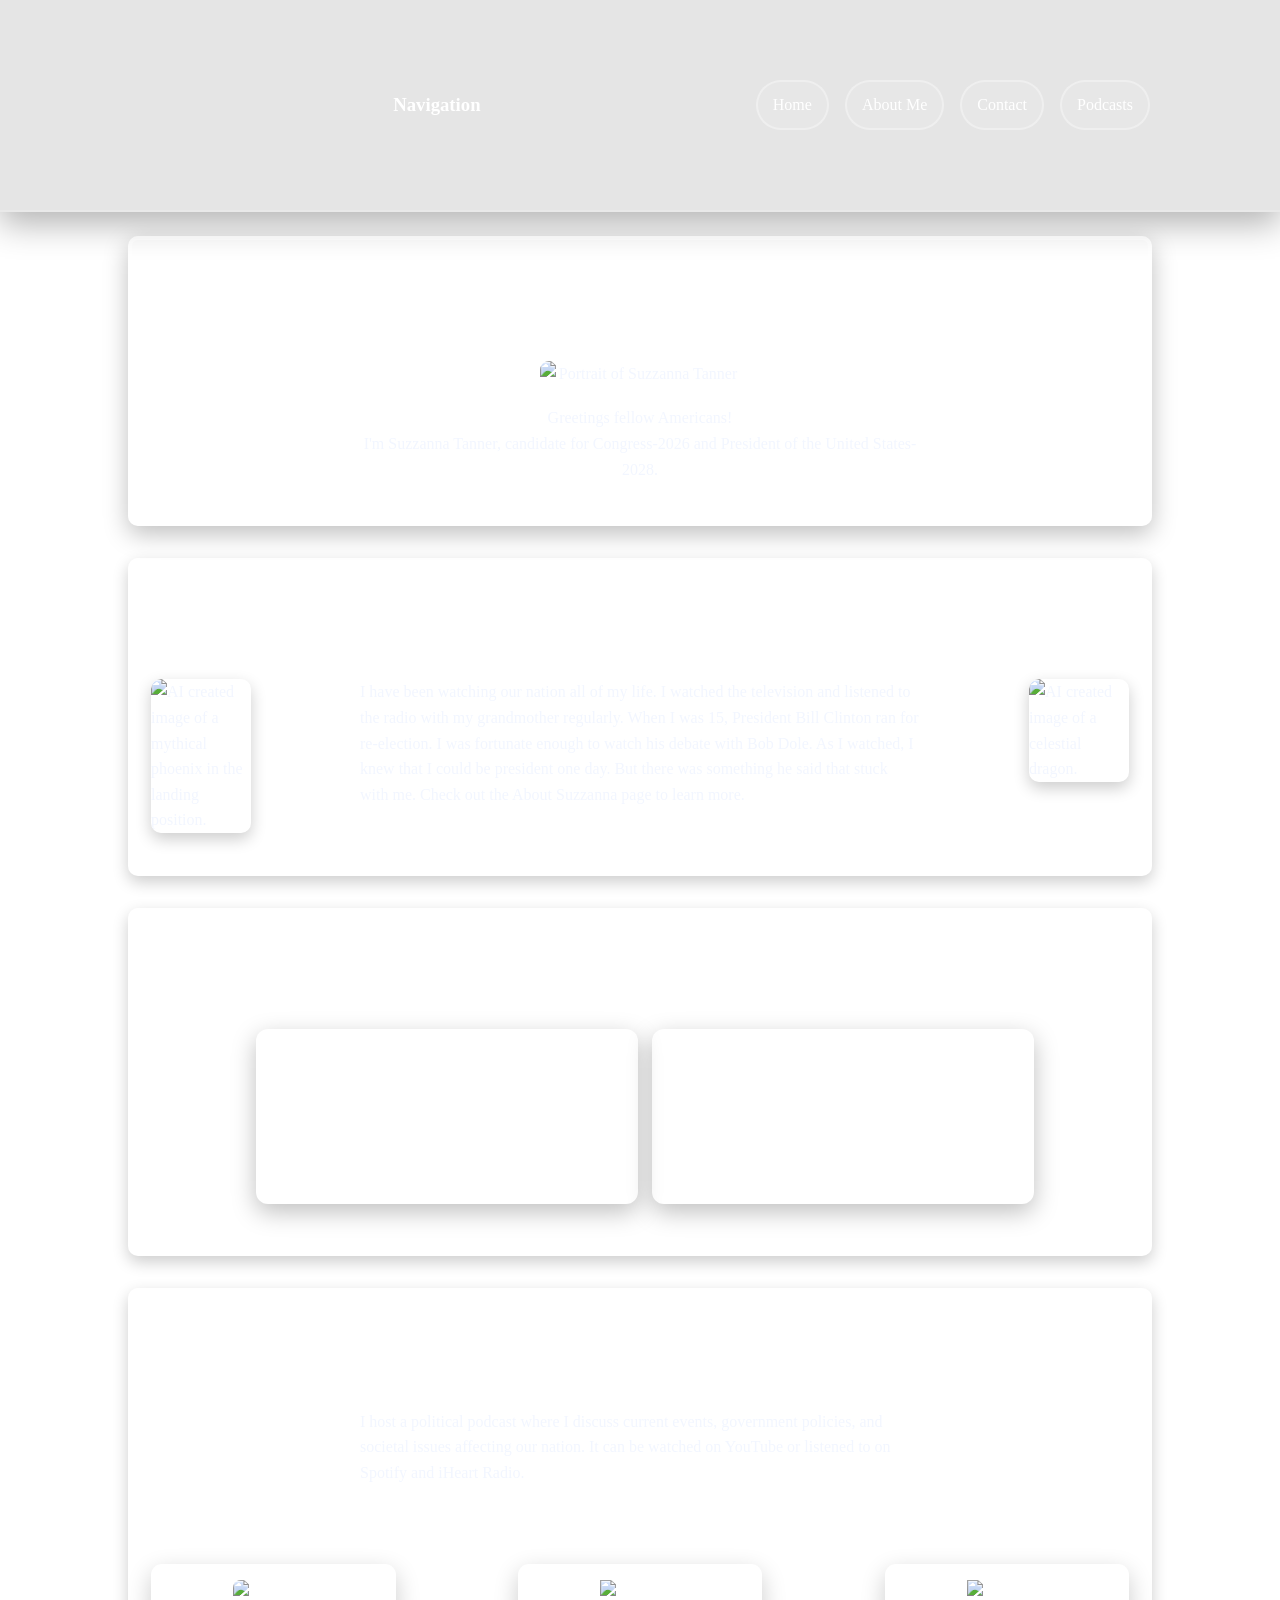
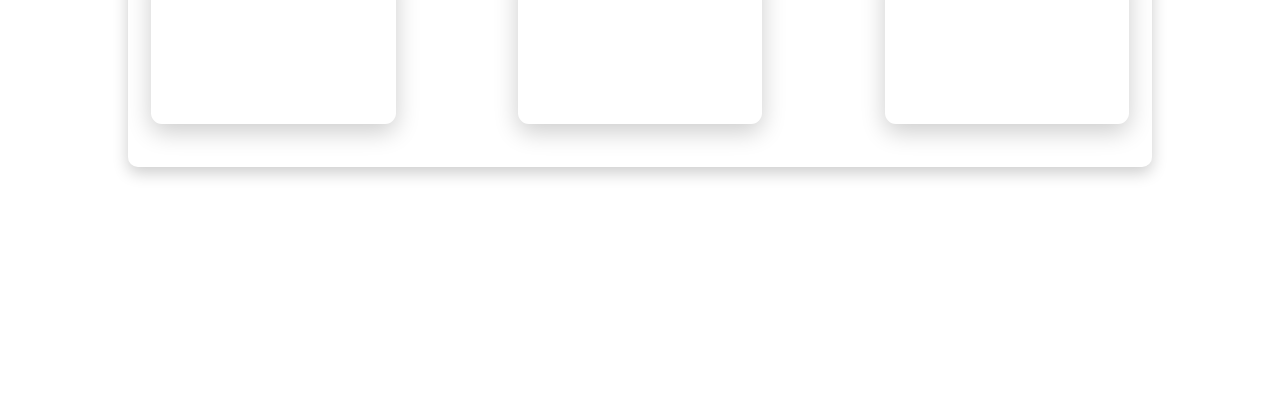
==== index.html @ 9e181cb2 "Rename HomePage.html to index.html" ====
<!-- This is the main HTML file for Suzzanna Tanner's website -->
 <!-- The Document is HTML and the language is set to English -->
<!DOCTYPE html>
<html lang="en">
    <!-- The head section contains metadata and the title of the webpage -->
<head>
    <meta charset="UTF-8">
    <meta name="viewport" content="width=device-width, initial-scale=1.0">
    <link rel="stylesheet" href="HomePageStyles.css"> <!-- Link to external CSS file for styling -->
    <title>Suzzanna Tanner</title>
</head>
<!-- The body section contains the content of the webpage -->
<body> 
    <!-- Navigation menu with links to different pages of the website in an unordered list -->
    <header>         
        <nav><h3>Navigation</h3>
            <ul>
                <li><a href="#hero">Home</a></li> <!--Links to Hero section-->
                <li><a href="#about">About Me</a></li> <!--Links to About Me section-->
                <li><a href="#contact">Contact</a></li> <!--Links to Contact section-->
                <li><a href="#podcasts">Podcasts</a></li> <!--Links to Podcasts section-->
            </ul>
        </nav>
    </header>
    
    <main>
        <!-- Main content of the webpage including a heading, an image, and a paragraph -->
        <section id="hero">
        <h1>Welcome to Suzzanna Tanner's Website</h1>
        <!-- An image of Suzzanna Tanner -->
        <img src="Images/20230826_120033.jpg" alt="Portrait of Suzzanna Tanner">
        
        <!-- A paragraph introducing Suzzanna Tanner -->    
        <p>Greetings fellow Americans!</p>
        <p> I'm Suzzanna Tanner, candidate for Congress-2026 and President of the United States-2028.</p>
        </section>
        <!-- A section for the "About Me" content with a heading and a paragraph describing Suzzanna Tanner's background and interests -->
        <section id="about">
        <h2>About Me</h2> 
        <!-- A side image placeholder  -->
        <div class="about-layout">
            <div class="about-image-1">
                <img src="Images/Landing_Phoenix.jpg" alt="AI created image of a mythical phoenix in the landing position.">
            </div>
            <p>
                I have been watching our nation all of my life. I watched the television and listened to the radio with my grandmother regularly. 
                When I was 15, President Bill Clinton ran for re-election. I was fortunate enough to watch his debate with Bob Dole. 
                As I watched, I knew that I could be president one day. But there was something he said that stuck with me. Check out the About Suzzanna page to learn more.
            </p>
            
            <div class="about-image-2">
                <img src="Images/Celestial_Dragon.jpeg" alt="AI created image of a celestial dragon.">
            </div>
        </div>

         </section>
         <!-- A section for contact information with links to social media profiles in an unordered list -->
        <section id="contact">
        <h2>Contact me on social media.</h2>
        
        <!-- Social Media Links -->    
        <div class="social-box-1">
            <ul>
                <li><a href="https://www.facebook.com/suzzanna.tanner">Facebook</a></li>
                <li><a href="https://www.instagram.com/suzzanna.tanner/">Instagram</a></li>
                <li><a href="https://www.linkedin.com/in/suzzannatanner/">LinkedIn</a></li>
                <li><a href="https://x.com/SuzzannaTanner">X (Twitter)</a></li>
        </ul>
        </div>

        <div class="social-box-2">
            <ul>
                <li><a href="https://www.tiktok.com/@suzzannatanner?lang=en">TikTok</a></li>
                <li><a href="https://bsky.app/profile/suzzannatanner.bsky.social">Bluesky</a></li> 
                <li><a href="https://www.threads.com/@suzzannatanner">Threads</a></li>
                <li><a href="https://theevergreenblueprint.substack.com/">Substack</a></li>
        </ul>
        </div>      
        </section>
        <!-- A section for podcasts with a heading, a paragraph describing the podcast content, and links to different podcast platforms in an unordered list -->
        <section id="podcasts">
        <h2>Podcasts</h2>
        <p>I host a political podcast where I discuss current events, government policies, and societal issues affecting our nation. It can be watched on YouTube or listened to on Spotify and iHeart Radio.</p>
            <h2>State of Our Nation Podcast</h2>

        <!-- This is the grid for the podcast platforms -->
        <div > 
        <ul class="podcast-grid">
            <!--Podcast platforms and images-->
            <div class="Youtube">
                <div class="youtube-img">
                    <img src="Images/FiresideChatFrontSlide_Crop.png" alt="Fireside Chat Podcast">
                </div>
                <li><a href="https://www.youtube.com/playlist?list=PL2fd8_oJhN5TcVqTaIOp_2Dasd1ge1Ng7"><h3>YouTube - Video</h3></a></li>
            </div>

            <div class="Spotify">
                <img class="rss-img" src="Images/American_Phoenix.jpeg" alt="RSS Thumbnail">
                <li><a href="https://www.spotify.com/suzzanna_tanner_podcast"><h3>Spotify - Audio</h3></a></li>
            </div>
            <!-- This platform uses the same RSS thumbnail as Spotify -->
            <div class="iHeartRadio">
                <img class="rss-img" src="Images/American_Phoenix.jpeg" alt="RSS Thumbnail">
                <li><a href="https://www.iheart.com/podcast/269-state-of-our-nation-324250302"><h3>iHeart Radio - Audio</h3></a></li>
            </div>
        </ul>
        </div>
        </section>
        
    </main>
    <!-- Footer section with copyright information -->
    <footer>
        <!-- Footer section with copyright information -->
        <p>&copy; 2024 Suzzanna Tanner. All rights reserved.</p>
    </footer>
</body>
</html>
---- HomePageStyles.css ----
/* styles.css - External CSS file for styling the MySite.html webpage */
/* For the body and background */
body {
    font-family: "Times New Roman", Arial, sans-serif;
    margin: 0;
    padding: 0;
    background-image: url('Images/Varigated_Blue_Reverse_Radial.jpg'); /* Change to an image */
    background-size: cover; /* Ensures the background image covers the entire viewport */
    background-position: center; /* Centers the background image */
    color: #f2f6ff;
    line-height: 1.6;
}

ul {
    list-style-type: none; /* Removes default bullet points from the list */
}

/*Style for heading 1, 2, and 3*/
h1, h2, h3 {
    color: #ffffff; /* White color for headings */
    text-align: center; /* Center-aligns the headings for a balanced look */
    padding: 0px 15px; /* Adds padding to the left and right of headings for better spacing on smaller screens */
}

a {
    color: #ffffff;
    text-decoration: none;
}
/*Style for links on hover*/
a:hover {
    color: #f6ff00;
    text-decoration: underline;
    
}

/*Style for links when they are focused (tabbing through the content links), adds an outline for better accessibility*/
a:focus-visible {
    outline: 2px solid #94ff97;
    outline-offset: 4px;
}
/*Style for the main content area and sections*/
main {
    padding: 24px;
    max-width: 1024px;
    margin: 0 auto;
}
/*Style for sections and navigation list items*/
section { /* Adds spacing between sections for better readability */
    margin-bottom: 32px;
}

/*Style for navigation unordered list and items and removes bullet points*/
nav {
    max-width: 1020px; /* Sets a maximum width for the navigation bar to prevent it from stretching too wide on large screens */
    margin: 0 auto;/* Centers the navigation bar horizontally within the viewport */
    justify-content: space-between; /* Aligns navigation items to the start of the nav bar */
    gap: 12px; /* Adds space between navigation items for better readability */
    padding: 0 15px; /* Adds horizontal padding to the nav bar for better spacing on smaller screens */
    display: flex; /* Uses flexbox to layout navigation items in a row */ 
    align-items: center; /* Vertically centers the navigation items within the nav bar */
} 

nav h3 {
    margin-left: auto; /* Pushes the h3 element to the right side of the navigation bar */
    padding: 0;/* Removes any default padding from the h3 element for a cleaner look */
}

/* makes navigation links look like buttons with padding, border, rounded corners, and a semi-transparent background for a modern and clean appearance */
nav a {
    display: inline-block;
    padding: 10px 15px;
    border: 2px solid rgba(255, 255, 255, 0.35);
    border-radius: 999px;
    background-color: rgba(255, 255, 255, 0.08);
}
nav ul {
    display: flex; /* Uses flexbox to layout navigation items in a row */
    flex-wrap: wrap; /* Allows navigation items to wrap to the next line on smaller screens */
    gap: 16px; /* Adds space between navigation items for better readability */
    margin-left: auto; /* Pushes the navigation list to the right side of the navigation bar */
    padding: 0; /* Removes default padding from the list for a cleaner look */
}

/*Style for navigation list items, adds spacing and padding for better readability*/
nav li {
    margin: 0;
    padding: 0;
}
/*Style for the hero section, adds a semi-transparent background, border, padding, and rounded corners for a visually appealing look*/
#hero,
#contact,
#about,
#podcasts {
    background-color: rgba(255, 255, 255, 0.08); /* Semi-transparent background */
    border: 3px solid rgba(255, 255, 255, 0.2);
    padding: 40px 20px;
    border-radius: 10px;
}
/*Style for the hero section, makes it slightly more opaque and adds a thicker border for emphasis*/   
#hero {
    box-shadow: 0 8px 24px rgba(0, 0, 0, 0.25); /* Adds a subtle shadow for depth */
    background-color: rgba(255, 255, 255, 0.1); /* Slightly more opaque for the hero section */
    border: 4px solid rgba(255, 255, 255, 0.3);
    text-align: center; /* Centers the content within the hero section */
}
/*Style for the header, adds padding to create space around the content and improve readability*/   
header {
    padding: 64px 40px;
    text-align: center;
    box-shadow: 0 12px 32px rgba(0, 0, 0, 0.3); /* Adds a subtle shadow for depth */
    border-bottom: 2px solid rgba(255, 255, 255, 0.15);
    background-color: rgba(0, 0, 0, 0.1); /* Semi-transparent background for the header */
}

#hero img {
    max-width: 200px;
    width: 100%;
    height: auto;
    display: block;
    margin: 16px auto;
    border-radius: 12px;
    border: 3px solid rgba(255, 255, 255, 0.35);
}
#about,
#contact,
#podcasts {
    box-shadow: 0 6px 16px rgba(0, 0, 0, 0.2); /* Adds a subtle shadow for depth */
    transition: box-shadow 0.3s ease; /* Smooth transition for the shadow effect on hover */
}
#contact {
    text-align: center; /* Centers the content within the contact section */
}

#about:hover,
#contact:hover,
#podcasts:hover {
    box-shadow: 0 10px 24px rgba(0, 0, 0, 0.3); /* Increases shadow on hover for a more interactive feel */
}

footer {
    color: #ffffff;
    text-align: center;
    padding: 32px 24px;
    border-top: 1px solid rgba(255, 255, 255, 0.15);
    margin-top: 48px;
    color: rgba(255, 255, 255, 0.7);
}

section p {
    margin: 0 auto;
    max-width: 70ch;
}


.about-layout {
    display: flex;
    align-items: flex-start;
    gap: 16px;
    flex-wrap: wrap;
    }

.about-image-1,
.about-image-2 {
    flex: 0 1 220px;
    max-width: 100px;
    border-radius: 10px;
    background-color: rgba(255, 255, 255, 0.12);
    box-shadow: 0 6px 16px rgba(0, 0, 0, 0.2);
    overflow: hidden;
}

.about-image-1 img,
.about-image-2 img {
    display: block;
    width: 100%;
    height: auto;
    border-radius: 10px;
    box-shadow: inset 0 0 0 1px rgba(255, 255, 255, 0.15);
}

.about-layout p {
    flex: 1 1 320px;
}

.social-box-1,
.social-box-2 {
    width: 35%; /* Sets the width of each social box to 35% of the parent container */
    height: auto; /* Allows the height to adjust based on content */
    display: inline-block; /* Allows the social boxes to sit side by side */
    padding: 20px; /* Adds padding inside the social boxes for better spacing of content */
    border-radius: 12px; /* Rounds the corners of the social boxes for a softer look */
    background-color: rgba(255, 255, 255, 0.06);
    box-shadow: 0 8px 24px rgba(0, 0, 0, 0.25);
    margin-bottom: 9px; /* Adds bottom spacing between the two social boxes */
    margin-left: 10px; /* Adds left spacing to separate the social boxes from other content */
    text-align: center;
    text-decoration: none;
    color: #ffffff;
}

/* Style for the podcast grid layout, creates a responsive grid with three columns and spacing between the podcast boxes */
.podcast-grid {
    display: flex; /* Uses flexbox to layout the podcast boxes in a row */
    flex-wrap: wrap; /* Allows the podcast boxes to wrap to the next line on smaller screens */
    gap: 10px; /* Adds space between the podcast boxes for better readability */
    justify-content: space-between; /* Distributes space evenly between the podcast boxes */
    padding: 0px; /* Removes default padding from the podcast grid for a cleaner look */
    margin-bottom: 0px; /* Removes default bottom margin from the podcast grid for a cleaner look */
}

/* Style for individual podcast boxes, adds padding, border, rounded corners, and a 
semi-transparent background for a modern and clean appearance */
.Youtube,
.Spotify,
.iHeartRadio {
    width: 25%; /* Sets the width of each social box to 25% of the parent container */
    height: auto; /* Allows the height to adjust based on content */
    border-radius: 11px; /* Rounds the corners of the social boxes for a softer look */
    background-color: rgba(255, 255, 255, 0.08);
    box-shadow: 0 8px 24px rgba(0, 0, 0, 0.2);
    text-align: center;
    text-decoration: none;
    color: #ffffff;
}

.youtube-img, .rss-img {
    margin-bottom: 10px; /* Adds bottom spacing between the image and the link */
    max-width: 80px;
    width: 100%;
    max-height: 80px;
    display: block;
    margin: 16px auto;
}

.youtube-img img, .rss-img img {
    display: block;
    width: 100%;
    height: auto;
    border-radius: 8px;
}

@media (max-width: 900px) {
    .about-image-1,
    .about-image-2 {
        flex-basis: 100px;
        max-width: 75px;
    }

    .Youtube,
    .Spotify,
    .iHeartRadio {
        width: calc(30% - 10px);
    }

    .youtube-img,
    .rss-img {
        max-width: 72px;
        max-height: 72px;
    }
}

@media (max-width: 600px) {
    .about-layout {
        justify-content: center;
    }
    
    .about-image-2 {
        display: none; /* Hides the second image on smaller screens for better layout */
    }

    .about-image-1 {
        flex: 0 0 50px;
        max-width: 50px;
    }

    .about-layout p { 
        flex-basis: 100%;
    }

    .podcast-grid {
        justify-content: center;
        gap: 12px;
    }

    .Youtube,
    .Spotify,
    .iHeartRadio {
        width: min(280px, 100%);
    }

    .youtube-img,
    .rss-img {
        max-width: 64px;
        max-height: 64px;
    }
}
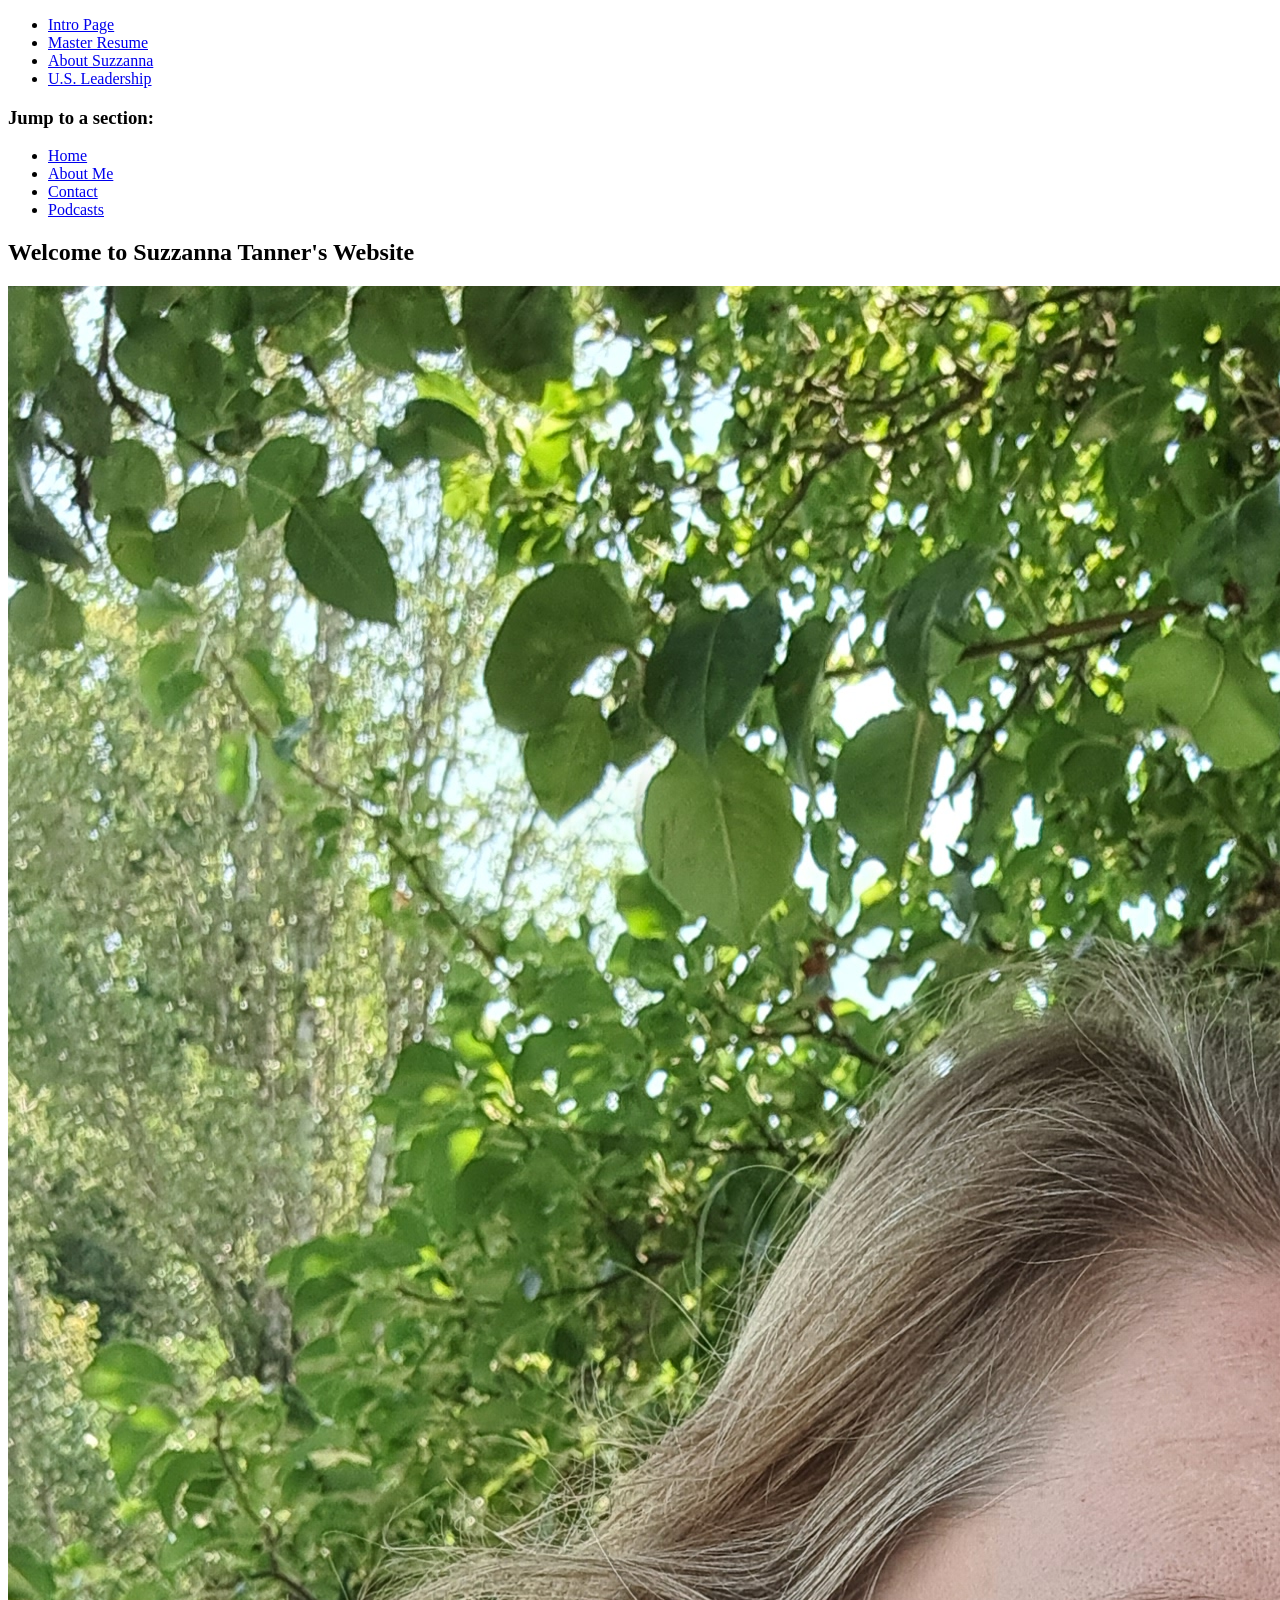
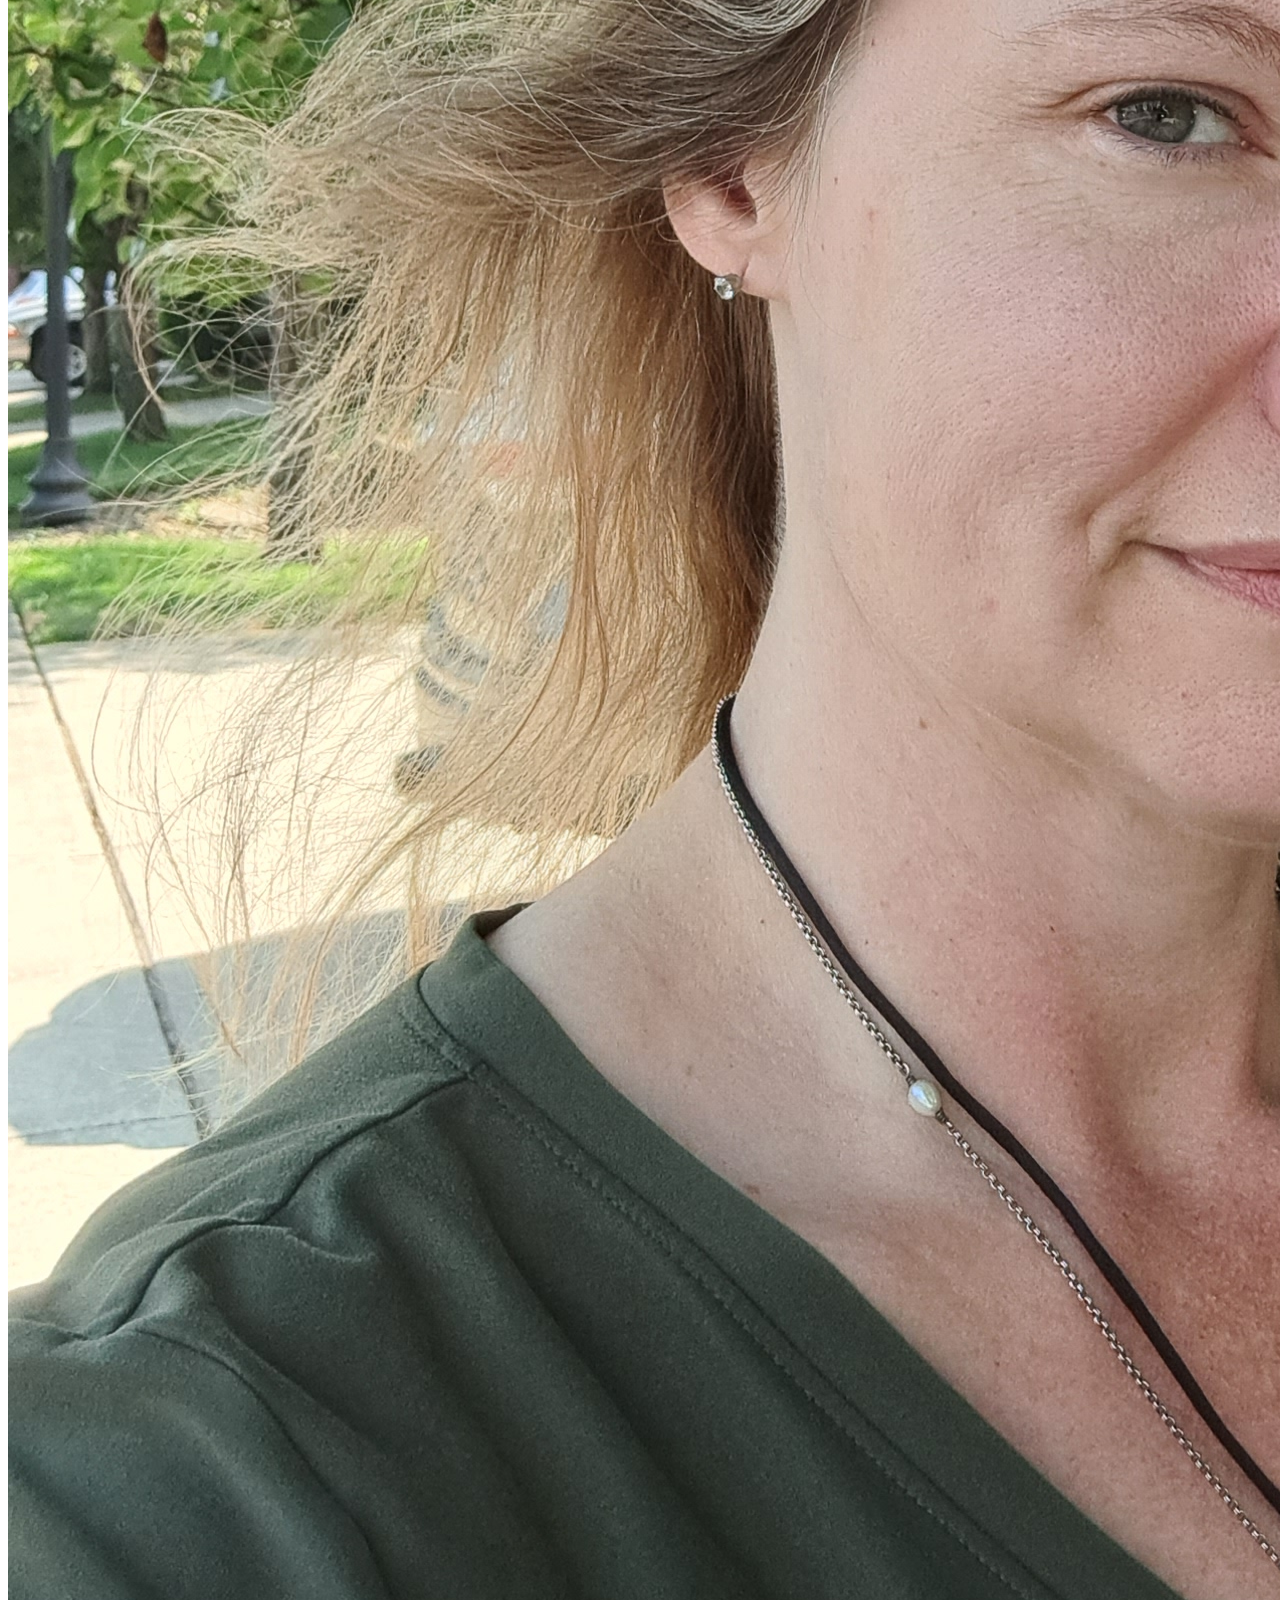
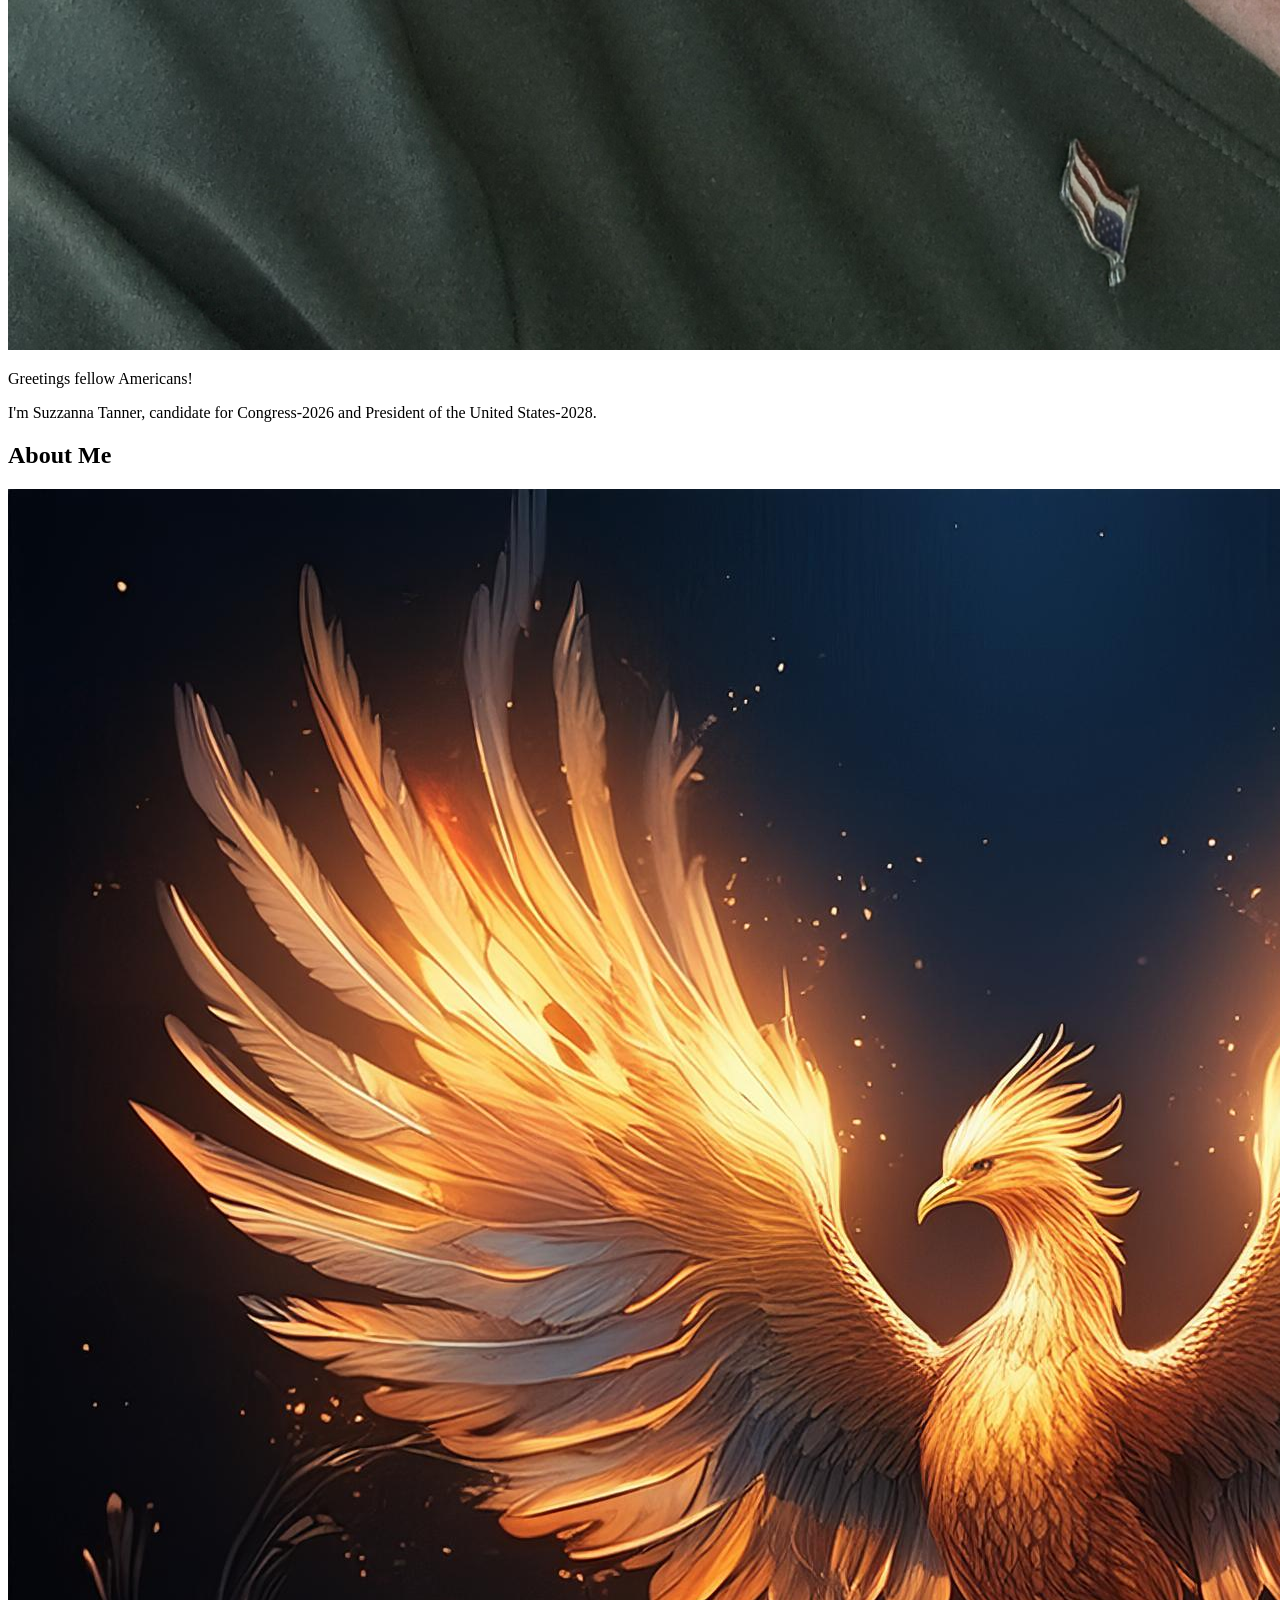
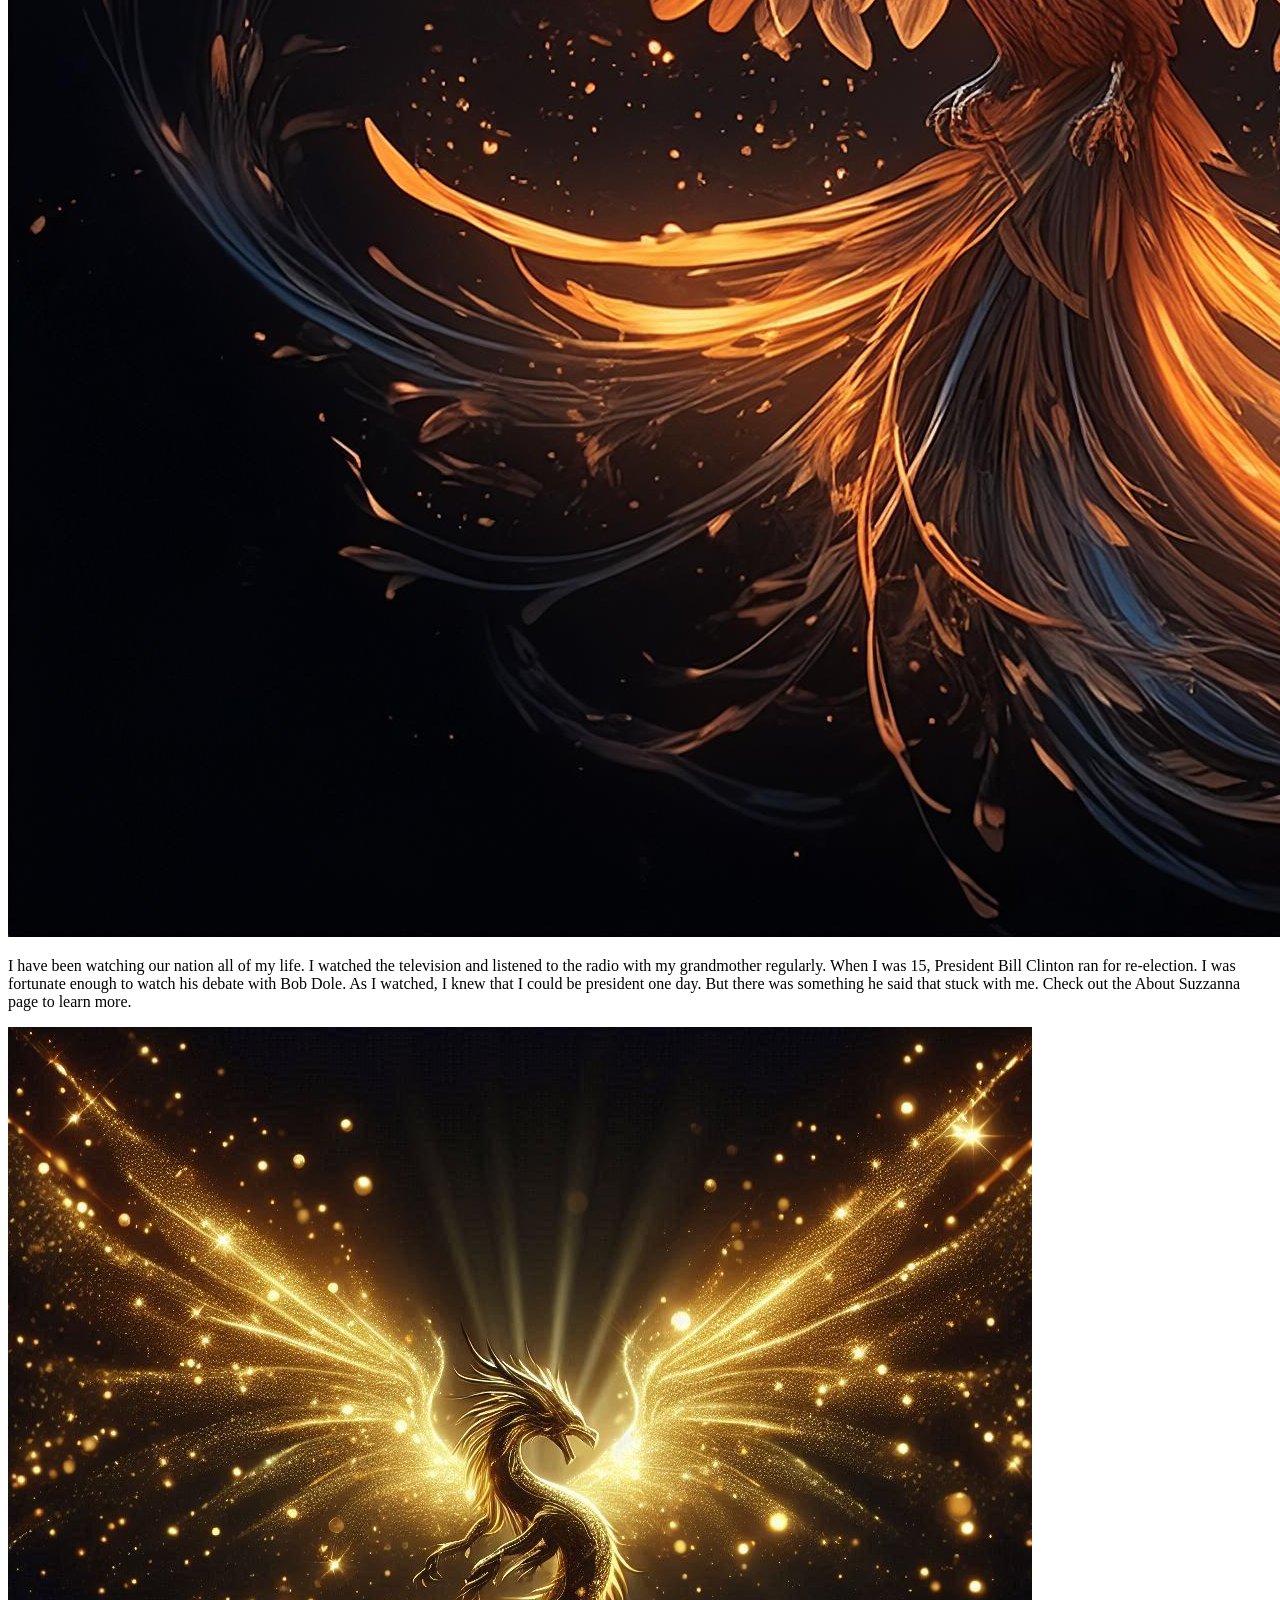
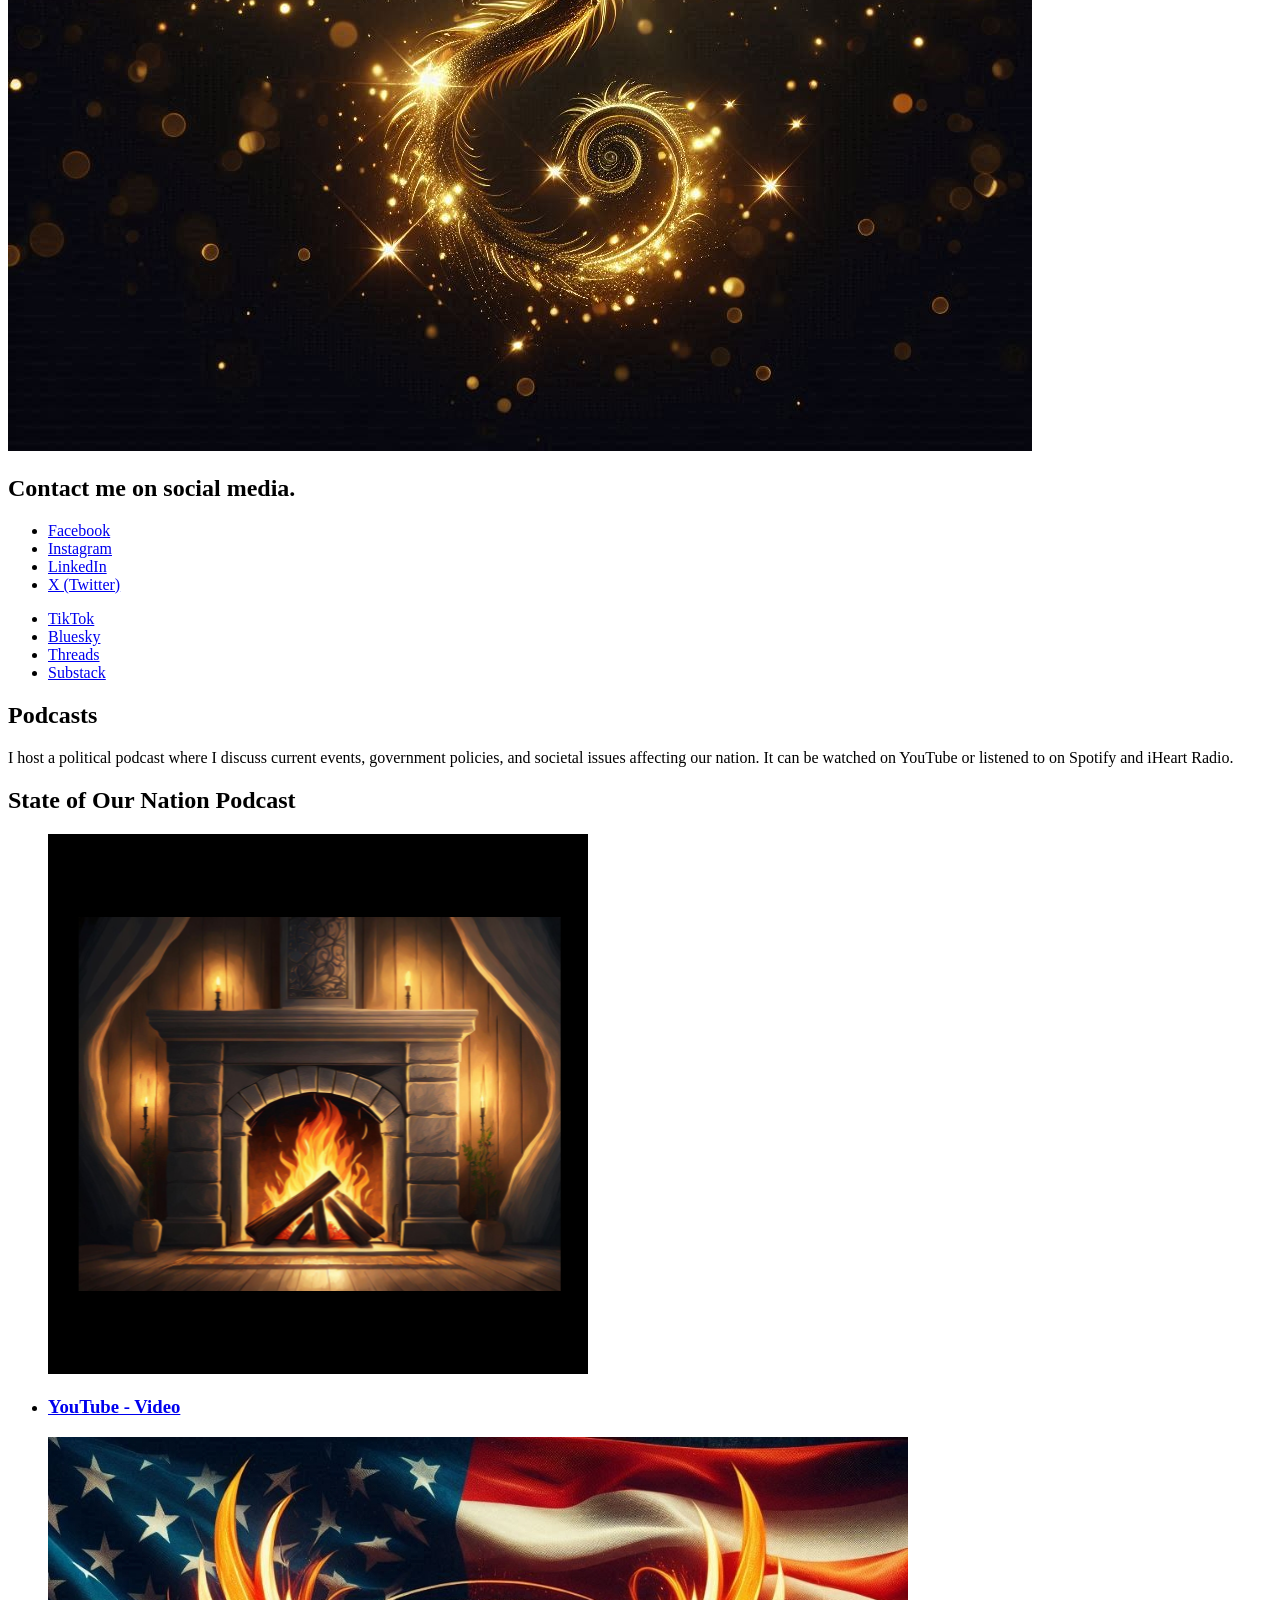
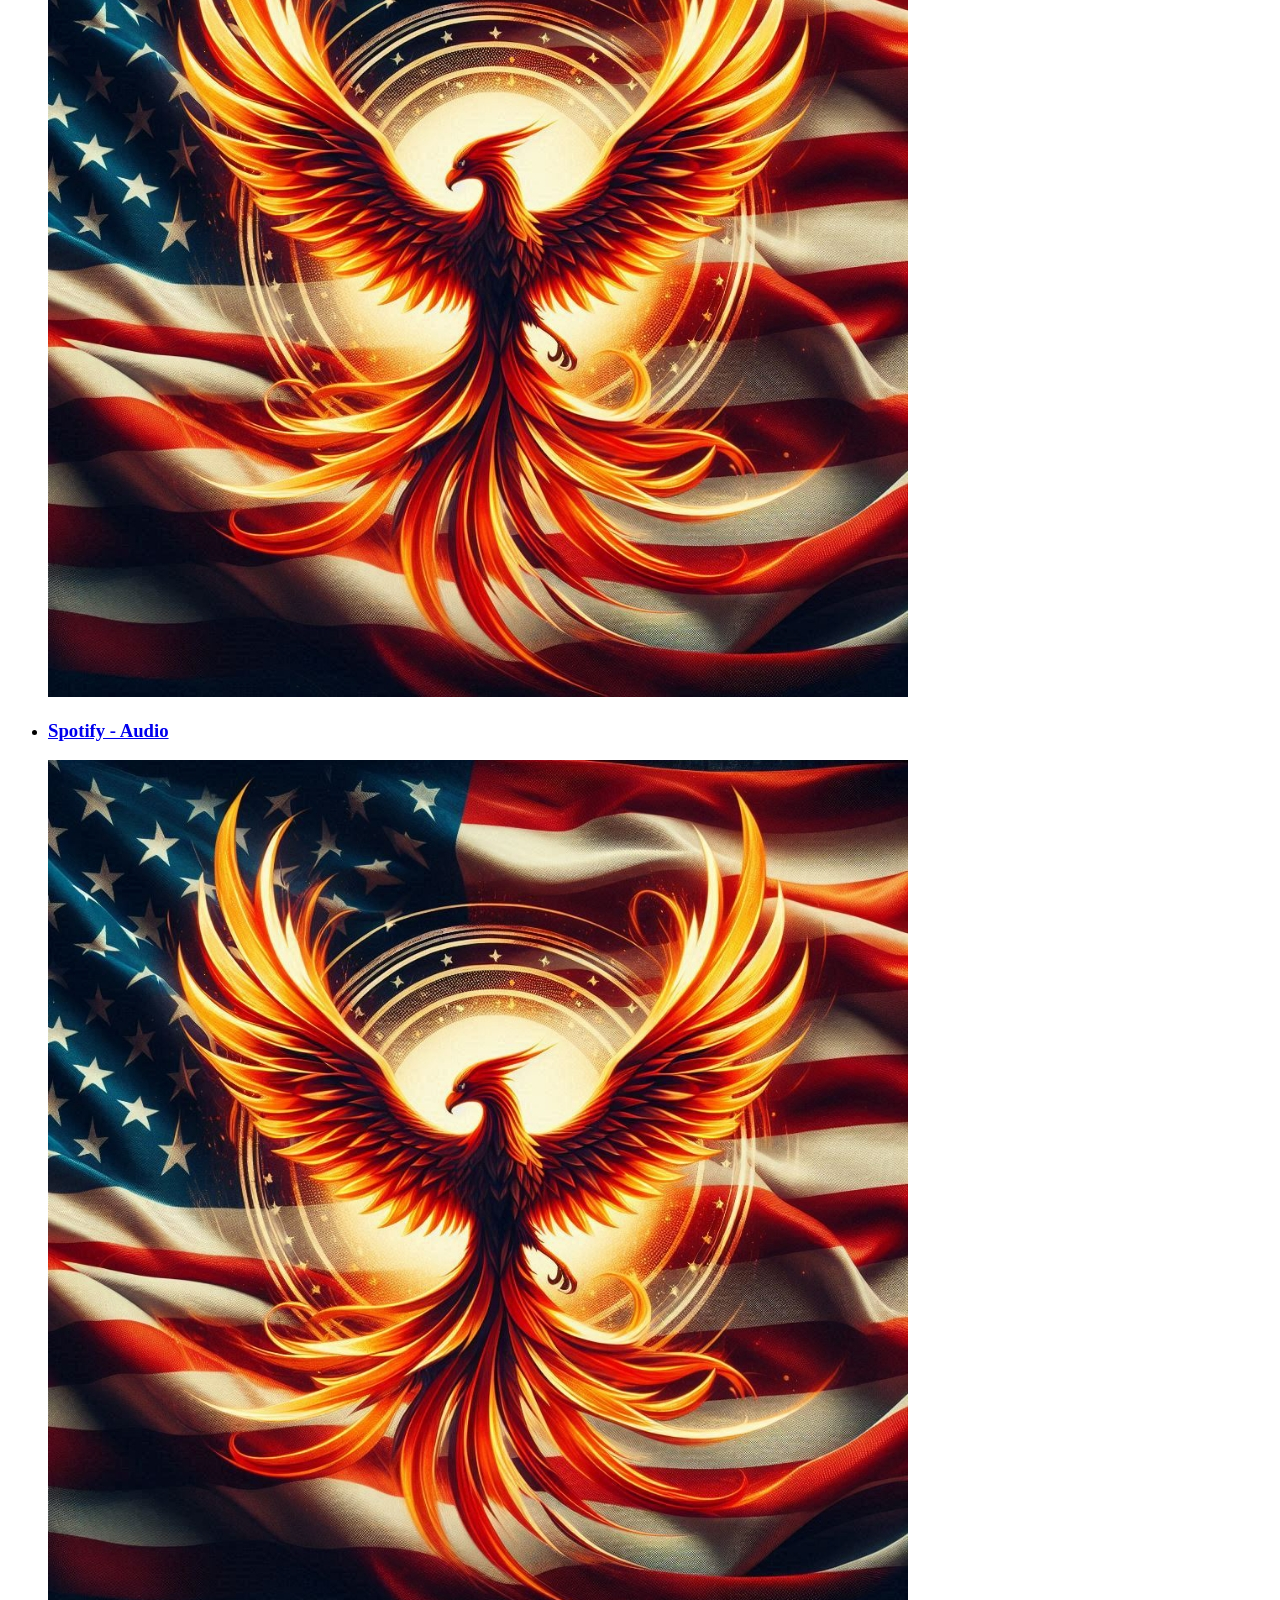
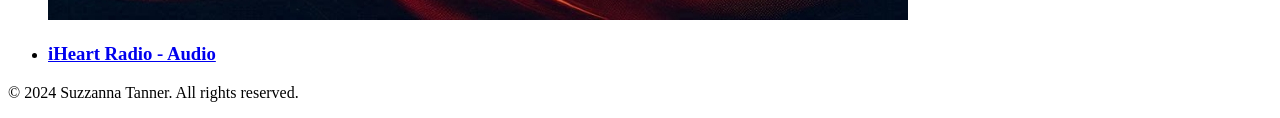
==== commit 056ef025: "Update index.html" ====
--- a/index.html
+++ b/index.html
@@ -6,24 +6,34 @@
 <head>
     <meta charset="UTF-8">
     <meta name="viewport" content="width=device-width, initial-scale=1.0">
-    <link rel="stylesheet" href="HomePageStyles.css"> <!-- Link to external CSS file for styling -->
+    <link rel="stylesheet" href="index.css"> <!-- Link to external CSS file for styling -->
     <title>Suzzanna Tanner</title>
 </head>
 <!-- The body section contains the content of the webpage -->
 <body> 
     <!-- Navigation menu with links to different pages of the website in an unordered list -->
     <header>         
-        <nav><h3>Navigation</h3>
+        <nav>
             <ul>
-                <li><a href="#hero">Home</a></li> <!--Links to Hero section-->
-                <li><a href="#about">About Me</a></li> <!--Links to About Me section-->
-                <li><a href="#contact">Contact</a></li> <!--Links to Contact section-->
-                <li><a href="#podcasts">Podcasts</a></li> <!--Links to Podcasts section-->
+                <li><a href="index.html">Intro Page</a></li>
+                <li><a href="MasterResume.html">Master Resume</a></li>
+                <li><a href="AboutMe.html">About Suzzanna</a></li>
+                <li><a href="OurFuture.html">U.S. Leadership</a></li>
             </ul>
         </nav>
     </header>
-    
+
     <main>
+        <nav id="index-page-nav">           
+                <h3>Jump to a section: </h3>
+                <ul>
+                    <li><a href="#hero">Home</a></li> <!--Links to Hero section-->
+                    <li><a href="#about">About Me</a></li> <!--Links to About Me section-->
+                    <li><a href="#contact">Contact</a></li> <!--Links to Contact section-->
+                    <li><a href="#podcasts">Podcasts</a></li> <!--Links to Podcasts section-->
+                </ul>
+        </nav>
+
         <!-- Main content of the webpage including a heading, an image, and a paragraph -->
         <section id="hero">
         <h1>Welcome to Suzzanna Tanner's Website</h1>
@@ -34,6 +44,7 @@
         <p>Greetings fellow Americans!</p>
         <p> I'm Suzzanna Tanner, candidate for Congress-2026 and President of the United States-2028.</p>
         </section>
+
         <!-- A section for the "About Me" content with a heading and a paragraph describing Suzzanna Tanner's background and interests -->
         <section id="about">
         <h2>About Me</h2> 
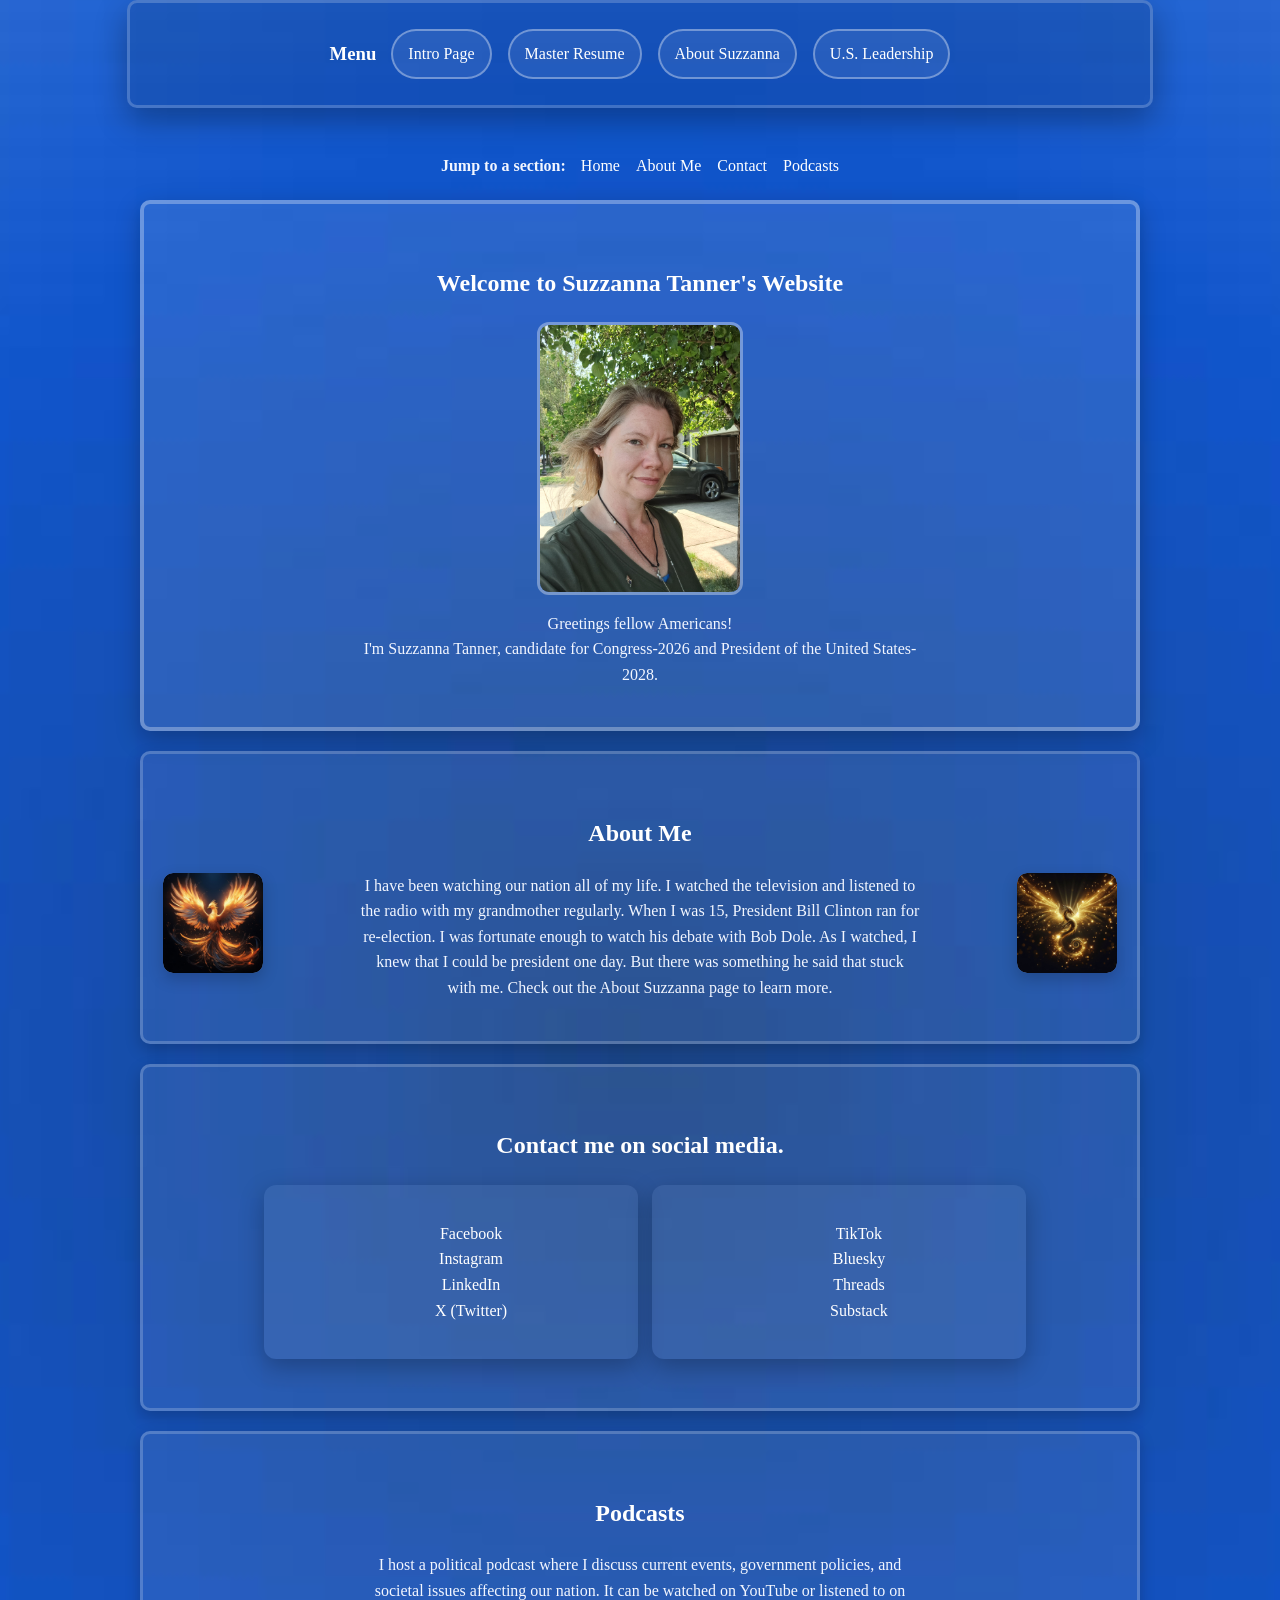
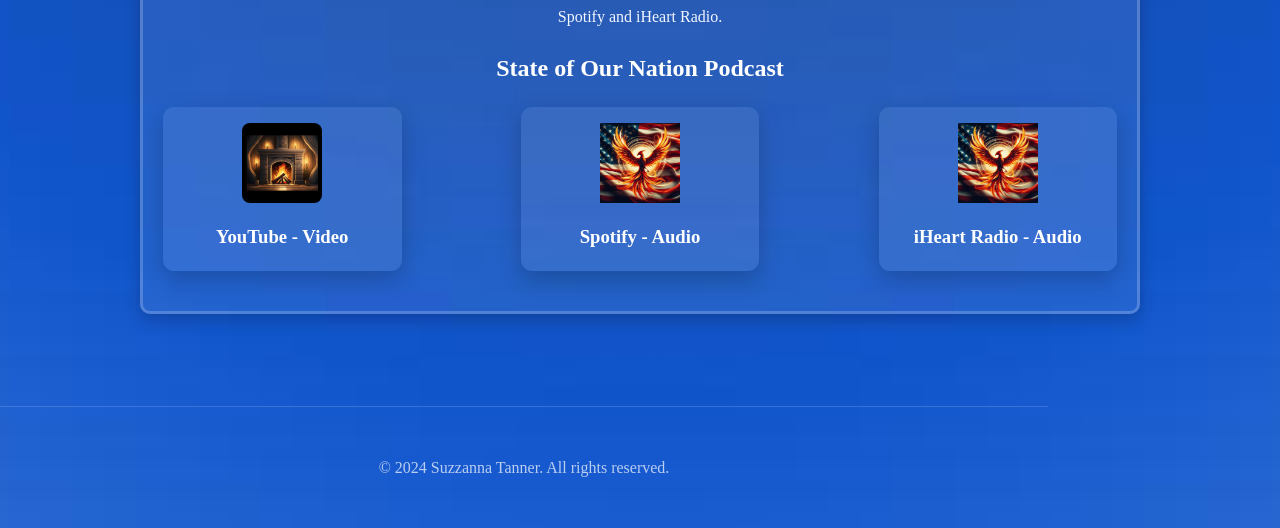
==== commit 9ace28cd: "Update index.html" ====
--- a/index.html
+++ b/index.html
@@ -14,6 +14,7 @@
     <!-- Navigation menu with links to different pages of the website in an unordered list -->
     <header>         
         <nav>
+            <h3>Menu</h3>
             <ul>
                 <li><a href="index.html">Intro Page</a></li>
                 <li><a href="MasterResume.html">Master Resume</a></li>
@@ -25,7 +26,7 @@
 
     <main>
         <nav id="index-page-nav">           
-                <h3>Jump to a section: </h3>
+                <h4>Jump to a section: </h4>
                 <ul>
                     <li><a href="#hero">Home</a></li> <!--Links to Hero section-->
                     <li><a href="#about">About Me</a></li> <!--Links to About Me section-->
--- a/index.css
+++ b/index.css
@@ -0,0 +1,308 @@
+/* styles.css - External CSS file for styling the MySite.html webpage */
+/* For the body and background */
+body {
+    font-family: "Times New Roman", Arial, sans-serif;
+    background-image: url('Images/Varigated_Blue_Reverse_Radial.jpg'); /* Background radial */
+    background-size: cover; /* Ensures the background image covers the entire viewport */
+    background-position: center; /* Centers the background image */
+    color: #f2f6ff;
+    line-height: 1.6;
+}
+
+body, header, #hero, #contact, footer, .social-box-1, .social-box-2, .Youtube, .Spotify, .iHeartRadio,
+h1, h2, h3, #index-page-nav {
+    text-align: center; /* Centers the content within the section */
+}
+
+/*Style for navigation list items, adds spacing and padding for better readability*/
+body, nav li, #index-page-nav {
+    margin: 0;
+    padding: 0;
+}
+
+/*Style for the header, adds padding to create space around the content and improve readability*/   
+header {
+    padding: 10px;
+    box-shadow: 0 12px 32px rgba(0, 0, 0, 0.3); /* Adds a subtle shadow for depth */
+    background-color: rgba(0, 0, 0, 0.1); /* Semi-transparent background for the header */
+}
+
+header, main, nav, footer, #index-page-nav  {
+    max-width: 1000px; /* Sets a maximum width for the navigation bar to prevent it from stretching too wide on large screens */
+}
+
+header, #hero, #contact, #about, #podcasts {
+    border: 3px solid rgba(255, 255, 255, 0.2);
+    border-radius: 10px;
+    margin-bottom: 20px;
+}
+
+ul {
+    list-style-type: none; /* Removes default bullet points from the list */
+}
+
+h1, h2, h3, a, footer, .social-box-1, .social-box-2, .Youtube, .Spotify, .iHeartRadio {
+    color: #ffffff; /* White color for headings */
+}
+
+/*Style for heading 1, 2, and 3*/
+h1, h2, h3 {
+    padding: 0px 15px; /* Adds padding to the left and right of headings for better spacing on smaller screens */
+}
+
+a {
+    text-decoration: none; /* Removes the underline */
+}
+
+/*Style for links on hover*/
+a:hover {
+    color: #f6ff00;
+    text-decoration: underline;
+}
+
+/*Style for links when they are focused (tabbing through the content links), adds an outline for better accessibility*/
+a:focus-visible {
+    outline: 2px solid #94ff97;
+    outline-offset: 4px;
+}
+
+main, nav, header, section p {
+    margin: 0 auto; /* Centers the navigation bar horizontally within the viewport */
+}
+
+/*Style for the main content area and sections*/
+main {
+    padding: 24px;
+}
+
+/*Style for sections and navigation list items*/
+section { /* Adds spacing between sections for better readability */
+    margin-bottom: 32px;
+}
+
+nav, nav ul, .about-layout, .podcast-grid, #index-page-nav {
+    display: flex; /* Uses flexbox to layout navigation items in a row */ 
+}
+
+nav, #index-page-nav {
+    align-items: center; /* Vertically centers the navigation items within the bar */
+    justify-content: center; /* Aligns navigation items to the center of the bar */
+}
+
+/* Style for navigation unordered list and items */
+nav { 
+    gap: 15px; /* Adds space between navigation items for better readability */
+    padding: 0 15px; /* Adds horizontal padding to the nav bar for better spacing on smaller screens */
+} 
+
+nav h3, nav ul {
+    padding: 0;/* Removes any default padding from the h3 element for a cleaner look */
+}
+
+/* makes navigation links look like buttons with padding, border, rounded corners, and a semi-transparent background for a modern and clean appearance */
+nav a {
+    display: inline-block;
+    padding: 10px 15px;
+    border: 2px solid rgba(255, 255, 255, 0.35);
+    border-radius: 999px;
+    background-color: rgba(255, 255, 255, 0.08);
+}
+
+#index-page-nav a {
+    padding: 3px 6px;
+    display: contents;
+    border: none;
+}
+
+nav ul, .about-layout, .podcast-grid {
+    flex-wrap: wrap; /* Allows navigation items to wrap to the next line on smaller screens */    
+}
+
+nav ul {
+    gap: 16px; /* Adds space between navigation items for better readability */
+    margin-left: 0; /* Pushes the navigation list to the right side of the navigation bar */
+}
+
+/*Style for the hero section, adds a semi-transparent background, border, padding, and rounded corners for a visually appealing look*/
+#hero,
+#contact,
+#about,
+#podcasts {
+    background-color: rgba(255, 255, 255, 0.08); /* Semi-transparent background */
+    padding: 40px 20px;
+}
+
+/*Style for the hero section, makes it slightly more opaque and adds a thicker border for emphasis*/   
+#hero {
+    box-shadow: 0 8px 24px rgba(0, 0, 0, 0.25); /* Adds a subtle shadow for depth */
+    background-color: rgba(255, 255, 255, 0.1); /* Slightly more opaque for the hero section */
+    border: 4px solid rgba(255, 255, 255, 0.3);
+}
+
+#hero img {
+    max-width: 200px;
+    width: 100%;
+    height: auto;
+    display: block;
+    margin: 16px auto;
+    border-radius: 12px;
+    border: 3px solid rgba(255, 255, 255, 0.35);
+}
+#about,
+#contact,
+#podcasts {
+    box-shadow: 0 6px 16px rgba(0, 0, 0, 0.2); /* Adds a subtle shadow for depth */
+    transition: box-shadow 0.3s ease; /* Smooth transition for the shadow effect on hover */
+}
+
+#about:hover,
+#contact:hover,
+#podcasts:hover {
+    box-shadow: 0 10px 24px rgba(0, 0, 0, 0.3); /* Increases shadow on hover for a more interactive feel */
+}
+
+footer {
+    padding: 32px 24px;
+    border-top: 1px solid rgba(255, 255, 255, 0.15);
+    margin-top: 48px;
+    color: rgba(255, 255, 255, 0.7);
+}
+
+section p {
+    max-width: 70ch;
+}
+
+.about-layout {
+    align-items: flex-start;
+    gap: 16px;
+}
+
+.about-image-1,
+.about-image-2 {
+    flex: 0 1 220px;
+    max-width: 100px;
+    border-radius: 10px;
+    background-color: rgba(255, 255, 255, 0.12);
+    box-shadow: 0 6px 16px rgba(0, 0, 0, 0.2);
+    overflow: hidden;
+}
+
+.about-image-1 img,
+.about-image-2 img {
+    display: block;
+    width: 100%;
+    height: auto;
+    border-radius: 10px;
+    box-shadow: inset 0 0 0 1px rgba(255, 255, 255, 0.15);
+}
+
+.about-layout p {
+    flex: 1 1 320px;
+}
+
+.social-box-1,
+.social-box-2 {
+    width: 35%; /* Sets the width of each social box to 35% of the parent container */
+    height: auto; /* Allows the height to adjust based on content */
+    display: inline-block; /* Allows the social boxes to sit side by side */
+    padding: 20px; /* Adds padding inside the social boxes for better spacing of content */
+    border-radius: 12px; /* Rounds the corners of the social boxes for a softer look */
+    background-color: rgba(255, 255, 255, 0.06);
+    box-shadow: 0 8px 24px rgba(0, 0, 0, 0.25);
+    margin-bottom: 9px; /* Adds bottom spacing between the two social boxes */
+    margin-left: 10px; /* Adds left spacing to separate the social boxes from other content */
+    text-decoration: none;
+}
+
+/* Style for the podcast grid layout, creates a responsive grid with three columns and spacing between the podcast boxes */
+.podcast-grid {
+    gap: 10px; /* Adds space between the podcast boxes for better readability */
+    justify-content: space-between; /* Distributes space evenly between the podcast boxes */
+    padding: 0px; /* Removes default padding from the podcast grid for a cleaner look */
+    margin-bottom: 0px; /* Removes default bottom margin from the podcast grid for a cleaner look */
+}
+
+/* Style for individual podcast boxes, adds padding, border, rounded corners, and a 
+semi-transparent background for a modern and clean appearance */
+.Youtube,
+.Spotify,
+.iHeartRadio {
+    width: 25%; /* Sets the width of each social box to 25% of the parent container */
+    height: auto; /* Allows the height to adjust based on content */
+    border-radius: 11px; /* Rounds the corners of the social boxes for a softer look */
+    background-color: rgba(255, 255, 255, 0.08);
+    box-shadow: 0 8px 24px rgba(0, 0, 0, 0.2);
+    text-decoration: none;
+}
+
+.youtube-img, .rss-img {
+    margin-bottom: 10px; /* Adds bottom spacing between the image and the link */
+    max-width: 80px;
+    width: 100%;
+    max-height: 80px;
+    display: block;
+    margin: 16px auto;
+}
+
+.youtube-img img, .rss-img img {
+    display: block;
+    width: 100%;
+    height: auto;
+    border-radius: 8px;
+}
+
+@media (max-width: 900px) {
+    .about-image-1,
+    .about-image-2 {
+        flex-basis: 100px;
+        max-width: 75px;
+    }
+
+    .Youtube,
+    .Spotify,
+    .iHeartRadio {
+        width: calc(30% - 10px);
+    }
+
+    .youtube-img,
+    .rss-img {
+        max-width: 72px;
+        max-height: 72px;
+    }
+}
+
+@media (max-width: 600px) {
+    .about-layout {
+        justify-content: center;
+    }
+    
+    .about-image-2 {
+        display: none; /* Hides the second image on smaller screens for better layout */
+    }
+
+    .about-image-1 {
+        flex: 0 0 50px;
+        max-width: 50px;
+    }
+
+    .about-layout p { 
+        flex-basis: 100%;
+    }
+
+    .podcast-grid {
+        justify-content: center;
+        gap: 12px;
+    }
+
+    .Youtube,
+    .Spotify,
+    .iHeartRadio {
+        width: min(280px, 100%);
+    }
+
+    .youtube-img,
+    .rss-img {
+        max-width: 64px;
+        max-height: 64px;
+    }
+}
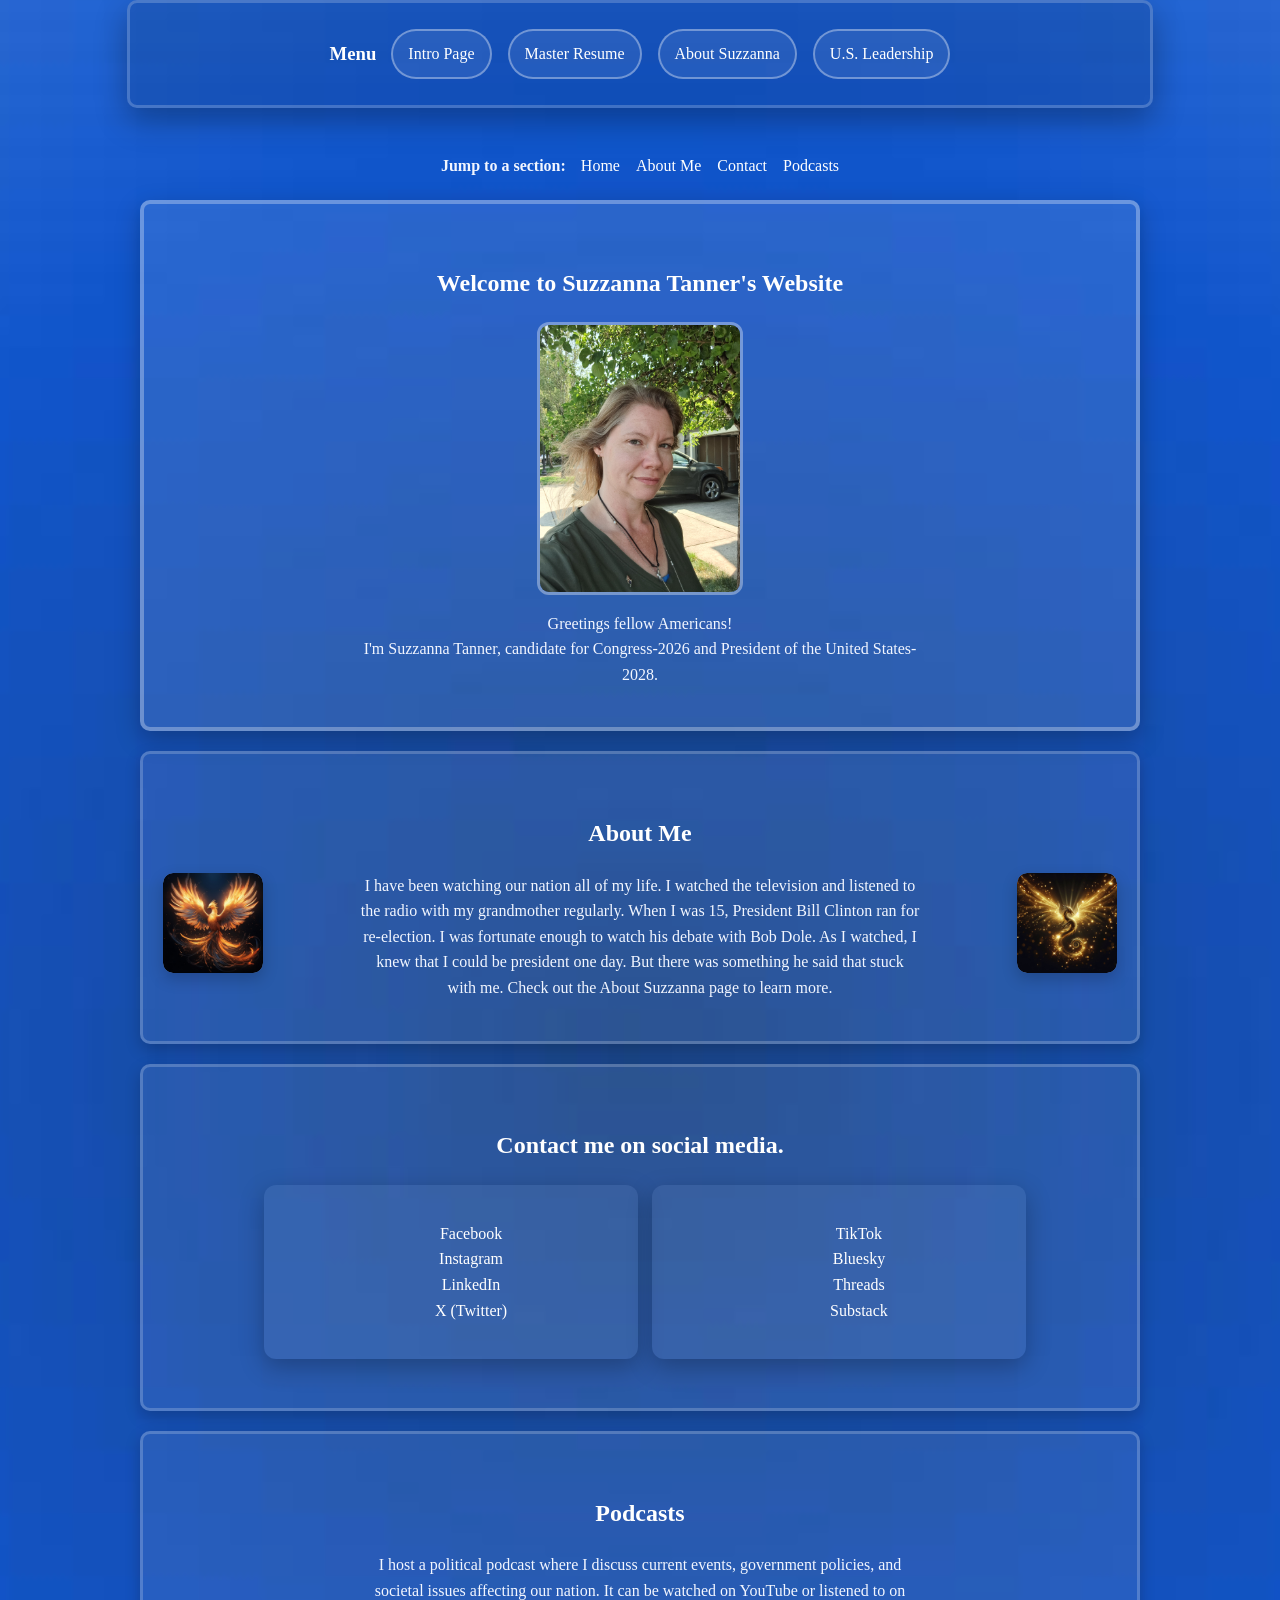
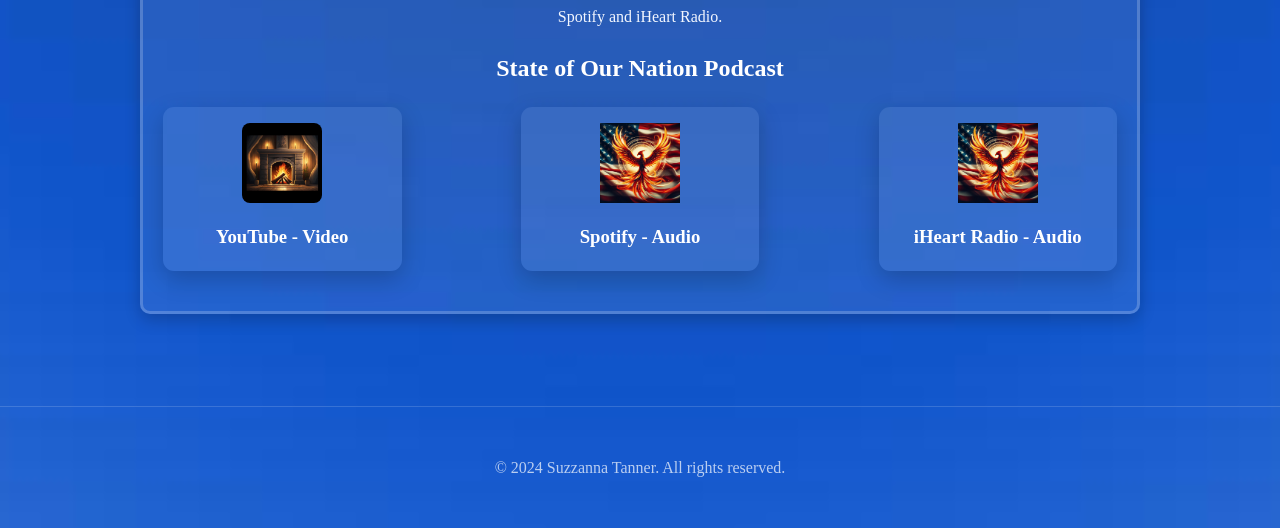
==== commit 058afb4f: "Update index.html Corrected link" ====
--- a/index.html
+++ b/index.html
@@ -108,7 +108,7 @@
 
             <div class="Spotify">
                 <img class="rss-img" src="Images/American_Phoenix.jpeg" alt="RSS Thumbnail">
-                <li><a href="https://www.spotify.com/suzzanna_tanner_podcast"><h3>Spotify - Audio</h3></a></li>
+                <li><a href="https://open.spotify.com/show/3IqKtpM52F4kemb8CJ184Y"><h3>Spotify - Audio</h3></a></li>
             </div>
             <!-- This platform uses the same RSS thumbnail as Spotify -->
             <div class="iHeartRadio">
--- a/index.css
+++ b/index.css
@@ -27,8 +27,8 @@
     background-color: rgba(0, 0, 0, 0.1); /* Semi-transparent background for the header */
 }
 
-header, main, nav, footer, #index-page-nav  {
-    max-width: 1000px; /* Sets a maximum width for the navigation bar to prevent it from stretching too wide on large screens */
+header, main, nav, #index-page-nav  {
+    max-width: 1000px; /* Sets a maximum width to prevent it from stretching too wide on large screens */
 }
 
 header, #hero, #contact, #about, #podcasts {
@@ -269,6 +269,9 @@
         max-width: 72px;
         max-height: 72px;
     }
+    nav a {
+        padding: 5px 10px;
+    }
 }
 
 @media (max-width: 600px) {
@@ -305,4 +308,7 @@
         max-width: 64px;
         max-height: 64px;
     }
-}
+    nav a {
+        padding: 3px 7px;
+    }
+}
